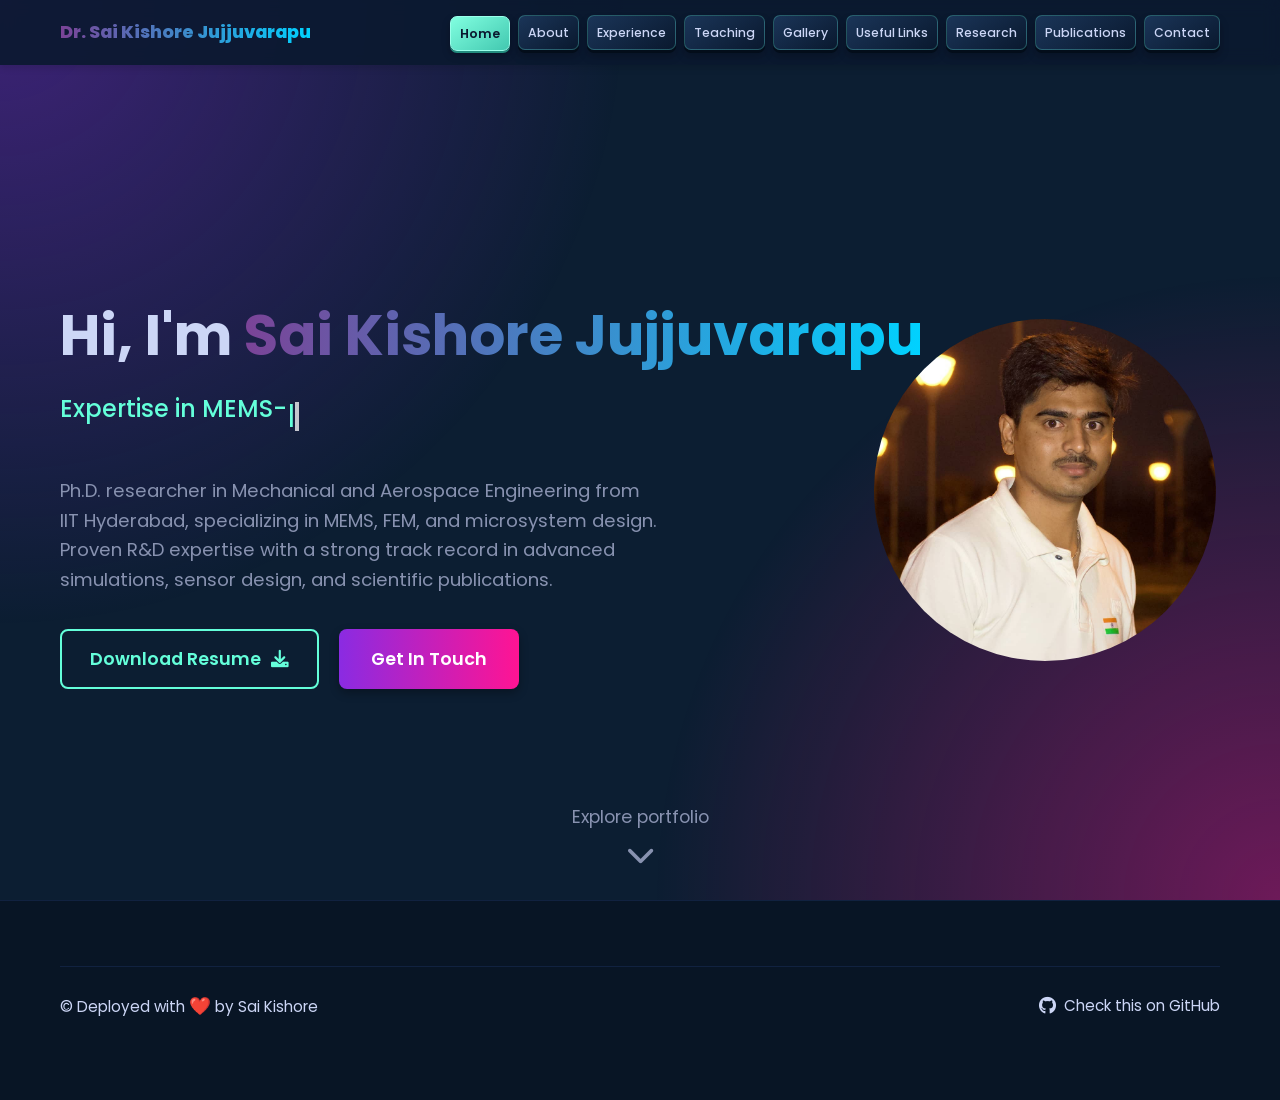
==== index.html @ e4fda915 "Add files via upload" ====
<!DOCTYPE html>
<html lang="en">
<head>
  <meta charset="UTF-8"><meta name="viewport" content="width=device-width, initial-scale=1.0">
  <title>Dr. Sai Kishore Jujjuvarapu | Portfolio</title>
  <link rel="stylesheet" href="style.css"><link rel="stylesheet" href="https://cdnjs.cloudflare.com/ajax/libs/font-awesome/6.0.0-beta3/css/all.min.css"><link href="https://fonts.googleapis.com/css2?family=Poppins:wght@400;500;600;700;800&display=swap" rel="stylesheet">
</head>
<body>
  <header class="header"><div class="container navbar-content"><h1 class="logo"><a href="index.html"><span class="gradient-text-logo">Dr. Sai Kishore Jujjuvarapu</span></a></h1><nav class="nav-menu"><ul class="nav-links"><li><a href="index.html" class="nav-link active">Home</a></li><li><a href="about.html" class="nav-link">About</a></li><li><a href="skills.html" class="nav-link">Skills</a></li><li><a href="experience.html" class="nav-link">Experience</a></li><li><a href="research.html" class="nav-link">Research</a></li><li><a href="publications.html" class="nav-link">Publications</a></li><li><a href="contact.html" class="nav-link">Contact</a></li></ul><div class="menu-toggle"><i class="fas fa-bars"></i></div></nav></div></header>
  <nav class="mobile-nav-menu"><div class="close-btn"><i class="fas fa-times"></i></div><ul class="mobile-nav-links"><li><a href="index.html" class="mobile-nav-link active">Home</a></li><li><a href="about.html" class="mobile-nav-link">About</a></li><li><a href="skills.html" class="mobile-nav-link">Skills</a></li><li><a href="experience.html" class="mobile-nav-link">Experience</a></li><li><a href="research.html" class="mobile-nav-link">Research</a></li><li><a href="publications.html" class="mobile-nav-link">Publications</a></li><li><a href="contact.html" class="mobile-nav-link">Contact</a></li></ul></nav>
  <main><section class="hero-section"><div class="container hero-content"><div class="hero-text"><h2>Hi, I'm <span class="gradient-text">Sai Kishore Jujjuvarapu</span></h2><div class="hero-roles"><span id="role-typing-text" class="typing-text"></span><span class="cursor">|</span></div><p class="hero-description">Ph.D. researcher in Mechanical and Aerospace Engineering from IIT Hyderabad, specializing in MEMS, FEM, and microsystem design. Proven R&amp;D expertise with a strong track record in advanced simulations, sensor design, and scientific publications.</p><div class="hero-buttons"><a href="Jujjuvarapu_Sai_Kishore_Resume.pdf" download class="btn btn-outline">Download Resume <i class="fas fa-download"></i></a><a href="contact.html" class="btn btn-primary">Get In Touch</a></div></div><div class="hero-image"><img src="sai.jpg" alt="Sai Kishore Profile" class="profile-pic"></div></div><a href="about.html" class="scroll-down-arrow">Explore portfolio <i class="fas fa-chevron-down"></i></a></section></main>
  <footer class="footer"><div class="container footer-content"><div class="footer-bottom-row"><p>© Deployed with <span class="heart-emoji">❤️</span> by Sai Kishore</p><a href="https://github.com/saikishorej18/saikishore-portfolio" target="_blank" rel="noopener noreferrer" class="github-link"><i class="fab fa-github"></i> Check this on GitHub</a></div></div></footer><script src="script.js"></script>
</body></html>
---- style.css ----
/* --- Variables --- */
:root {
    --page-bg: #0C1E32; /* Slightly lighter base background for the page */
    --dark-navy: #0A192F; /* This will now be the background for common content sections */
    --light-navy: #112240; /* Background for cards (e.g., skill cards, about me cards) */
    --light-slate: #CCD6F6; /* Brighter white/light gray text */
    --slate: #8892B0; /* Standard gray text */
    --green-accent: #64FFDA; /* Primary accent color (e.g., hover states) */
    --gradient-start: #8A2BE2; /* Start color for purple-pink gradients */
    --gradient-end: #FF1493;   /* End color for purple-pink gradients */
    --purple-text: #8A2BE2; /* Specific purple for "My Journey" title */
    --blue-text: #00BFFF; /* DeepSkyBlue for "Current Status" title */

    /* Skill Icon Background Colors (matched to new screenshot) */
    --skill-blue-bg: #2196F3; /* Programming Languages - Blue */
    --skill-green-bg: #4CAF50; /* Frameworks & Libraries - Green */
    --skill-orange-bg: #FF9800; /* AI & ML - Orange */
    --skill-red-pink-bg: #F44336; /* Soft Skills - Red/Pink */

    /* Darker color for footer background */
    --darker-footer-bg: #081525; /* A slightly darker navy/black for the footer */
}

/* --- Base Styles --- */
* {
    margin: 0;
    padding: 0;
    box-sizing: border-box;
}

html {
    scroll-behavior: smooth;
}

body {
    background-color: var(--page-bg); /* Use the new lighter base background*/
    /*background-image: linear-gradient(to right, #0A192F, #0A192F);*/
    color: var(--light-slate);
    font-family: 'Poppins', sans-serif;
    line-height: 1.6;
    overflow-x: hidden; /* Prevent horizontal scroll from radial gradients */
}

a {
    text-decoration: none;
    color: inherit;
}

.container {
    max-width: 1200px;
    margin: 0 auto;
    padding: 0 20px;
}

/* --- Radial Gradient Background Effect (fixed to body) --- */
body::before {
    content: '';
    position: fixed;
    top: 0;
    left: 0;
    width: 100%;
    height: 100%;
    /* Increased alpha values for more visible gradients */
    background: radial-gradient(circle at top left, rgba(138, 43, 226, 0.4) 0%, transparent 40%),
                radial-gradient(circle at bottom right, rgba(255, 20, 147, 0.4) 0%, transparent 40%);
    z-index: -1; /* Puts it behind content */
    pointer-events: none; /* Allows clicks to pass through */
}


/* --- Custom Scrollbar --- */
::-webkit-scrollbar {
    width: 10px;
}

::-webkit-scrollbar-track {
    background: var(--dark-navy);
}

::-webkit-scrollbar-thumb {
    background: var(--light-navy);
    border-radius: 5px;
}

::-webkit-scrollbar-thumb:hover {
    background: var(--slate);
}

/* --- Header / Navbar --- */
.header {
    width: 100%;
    position: fixed;
    top: 0;
    left: 0;
    background-color: rgba(10, 25, 47, 0.9); /* Dark navy with transparency */
    backdrop-filter: blur(8px); /* Frosted glass effect */
    z-index: 1000;
    box-shadow: 0 4px 6px rgba(0, 0, 0, 0.1);
}

.navbar-content {
    display: flex;
    justify-content: space-between;
    align-items: center;
    height: 65px; /* Final reduced header height */
}

/* Logo styling */
.logo {
    font-size: 1.1rem; /* Base font size for logo */
    font-weight: 800; /* Increased logo boldness as requested */
}
.logo a {
    color: inherit; /* Inherit color, then apply gradient to span */
}
.gradient-text-logo {
    /*background-image: linear-gradient(to right, #1e3c72, #2a5298); /* Gradient colors from screenshot */
    /*background-image: linear-gradient(to right, #3f51b5, #00bcd4); /* Gradient colors from screenshot */
    /*background-image: linear-gradient(to right, #134e5e, #71b280);*/
    background-image: linear-gradient(to right, #7b4397, #00d2ff);
    -webkit-background-clip: text;
    -webkit-text-fill-color: transparent;
    background-clip: text;
    color: transparent; /* Fallback */
    /*color: var(--light-slate);*/
    transition: all 0.3s ease; /* Smooth transition for hover */
}
.logo a:hover .gradient-text-logo {
    transform: translateY(-2px); /* Slight hover effect */
}


.nav-menu {
    display: flex;
    align-items: center;
}

.nav-links {
    list-style: none;
    display: flex;
    gap: 8px;
    align-items: center;
}

.nav-links li {
    margin-left: 0;
}

.nav-menu .nav-link {
    display: inline-block;
    padding: 7px 9px;
    border: 1px solid rgba(100, 255, 218, 0.25);
    border-radius: 7px;
    background: linear-gradient(145deg, rgba(28, 55, 91, 0.95), rgba(10, 25, 47, 0.95));
    box-shadow: 0 3px 0 rgba(4, 13, 26, 0.95), 0 6px 10px rgba(0, 0, 0, 0.22);
    transform: translateY(0);
    font-size: 0.77rem;
    font-weight: 500;
    color: var(--light-slate);
    transition: color 0.2s ease, background 0.2s ease, box-shadow 0.2s ease, transform 0.2s ease;
}

/* Active Nav Link Styling */
.nav-menu .nav-link.active {
    color: var(--dark-navy);
    font-weight: 600;
    background: linear-gradient(145deg, #81ffe0, #42c8b0);
    border-color: #9affea;
    box-shadow: 0 2px 0 #238c7e, 0 4px 8px rgba(0, 0, 0, 0.24);
    transform: translateY(1px);
}

.nav-menu .nav-link:hover {
    color: var(--green-accent);
    background: linear-gradient(145deg, rgba(49, 88, 133, 0.98), rgba(17, 34, 64, 0.98));
    box-shadow: 0 5px 0 rgba(4, 13, 26, 0.95), 0 10px 16px rgba(0, 0, 0, 0.28);
    transform: translateY(-3px) rotateX(4deg);
}

.nav-menu .nav-link.active:hover {
    color: var(--dark-navy);
    background: linear-gradient(145deg, #a0ffea, #4bd3ba);
    box-shadow: 0 3px 0 #238c7e, 0 7px 12px rgba(0, 0, 0, 0.28);
    transform: translateY(-1px) rotateX(4deg);
}

.menu-toggle {
    display: none; /* Hidden on desktop */
    font-size: 2rem;
    cursor: pointer;
    color: var(--light-slate);
}

/* Mobile Navigation Menu */
.mobile-nav-menu {
    position: fixed;
    top: 0;
    left: 0;
    width: 100%;
    height: 100%;
    background: linear-gradient(to bottom, var(--dark-navy), var(--light-navy));
    z-index: 1001;
    display: flex;
    flex-direction: column;
    justify-content: center;
    align-items: center;
    transform: translateX(100%); /* Start off-screen */
    transition: transform 0.3s ease-in-out;
}

.mobile-nav-menu.active {
    transform: translateX(0); /* Slide in */
}

.mobile-nav-menu .close-btn {
    position: absolute;
    top: 30px;
    right: 30px;
    font-size: 2.5rem;
    cursor: pointer;
    color: var(--light-slate);
}

.mobile-nav-links {
    list-style: none;
    text-align: center;
}

.mobile-nav-links li {
    margin-bottom: 25px;
}

.mobile-nav-link {
    display: inline-block;
    min-width: 245px;
    padding: 8px 20px;
    border: 1px solid rgba(100, 255, 218, 0.25);
    border-radius: 10px;
    background: linear-gradient(145deg, rgba(28, 55, 91, 0.95), rgba(10, 25, 47, 0.95));
    box-shadow: 0 4px 0 rgba(4, 13, 26, 0.95), 0 8px 14px rgba(0, 0, 0, 0.24);
    font-size: 2.5rem;
    font-weight: 600;
    color: var(--light-slate);
    transition: color 0.2s ease, background 0.2s ease, box-shadow 0.2s ease, transform 0.2s ease;
}

.mobile-nav-link:hover {
    color: var(--green-accent);
    transform: translateY(-3px);
}

.mobile-nav-link.active {
    color: var(--dark-navy);
    background: linear-gradient(145deg, #81ffe0, #42c8b0);
    box-shadow: 0 2px 0 #238c7e, 0 5px 10px rgba(0, 0, 0, 0.28);
    transform: translateY(2px);
}


/* --- Common Section Styles (Applied to About, Skills, Projects, Contact) --- */
.common-section {
    background-color: var(--dark-navy); /* Distinct darker background for sections */
    padding: 120px 0 80px; /* Increased padding for visual separation */
    min-height: 100vh;
    display: flex;
    flex-direction: column; /* Stack title and content vertically */
    align-items: center; /* Center content horizontally */
    justify-content: center;
}

.section-title {
    font-size: 2.5rem; /* Slightly reduced font size for section titles */
    font-weight: 700;
    color: var(--light-slate);
    margin-bottom: 60px; /* Increased margin below title for spacing */
    display: inline-block;
    padding-bottom: 15px; /* Space for the custom underline */
    border-bottom: none; /* Remove default border */
    position: relative; /* For the ::after pseudo-element */
    text-align: center; /* For small screens */
    width: 100%; /* For small screens */
}
/* Custom gradient underline for ALL section titles */
.section-title::after {
    content: '';
    position: absolute;
    left: 50%;
    bottom: 0;
    transform: translateX(-50%);
    width: 60px; /* Width of the underline */
    height: 4px; /* Thickness of the underline */
    background-image: linear-gradient(to right, #64FFDA, #8A2BE2, #FF1493); /* Gradient colors */
    border-radius: 2px;
}

.subsection-title {
    width: 100%;
    margin: 70px 0 18px;
    text-align: center;
    color: var(--light-slate);
    font-size: 2rem;
}


/* --- Hero Section --- */
.hero-section {
    background-color: transparent; /* Changed to transparent to reveal global background */
    height: 100vh;
    display: flex;
    justify-content: center;
    align-items: center;
    padding-top: 80px; /* Account for header */
    position: relative;
    text-align: left; /* Default text alignment */
}

.hero-content {
    display: flex;
    flex-direction: row; /* Text on left, image on right */
    align-items: center; /* Vertically align items in the middle */
    justify-content: space-between; /* Space out text and image */
    gap: 80px; /* Space between the text and image columns */
    max-width: 1200px; /* Constrain content width */
    width: 100%;
}

.hero-text {
    flex: 1; /* Allow text to grow */
    max-width: 650px; /* Limit width of text column */
}

/* Adjusted font-size for to fit on one line */
.hero-text h2 {
    font-size: 3.5rem; /* Slightly smaller to fit on one line */
    font-weight: 700;
    margin-bottom: 15px;
    white-space: nowrap; /* Keep it on one line if possible */
}

/* For the new list of roles - FONT SIZE REDUCED */
.hero-roles {
    font-size: 1.5rem; /* REDUCED FONT SIZE */
    font-weight: 500;
    color: var(--green-accent); /* Make these green */
    min-height: 3.5rem; /* Ensure consistent height for typing multiple lines */
    line-height: 1.2;
    margin-bottom: 25px;
}

.hero-description {
    font-size: 1.15rem;
    color: var(--slate);
    max-width: 600px;
    margin-bottom: 35px;
}

.gradient-text {
    /*background-image: linear-gradient(to right, var(--gradient-start), var(--gradient-end));*/
    /*background-image: linear-gradient(to right, #360033, #0b8793);*/
    background-image: linear-gradient(to right, #7b4397, #00d2ff);
    -webkit-background-clip: text;
    -webkit-text-fill-color: transparent;
    background-clip: text;
    color: transparent; /* Fallback */
}

/* Typing Effect for roles */
.typing-text {
    display: inline-block;
    overflow: hidden; /* Ensures the text is hidden until typed */
    white-space: nowrap;
}

.cursor {
    display: inline-block;
    animation: blink 0.75s step-end infinite;
    border-right: 4px solid rgba(255, 255, 255, 0.75); /* Blinking cursor */
}

@keyframes blink {
    from, to { border-right-color: transparent; }
    50% { border-right-color: rgba(255, 255, 255, 0.75); }
}

.hero-buttons {
    display: flex;
    flex-direction: row; /* Buttons side-by-side */
    gap: 20px;
    margin-bottom: 0; /* No margin below buttons for this layout */
}

.btn {
    padding: 14px 28px;
    border-radius: 8px;
    font-size: 1.1rem;
    font-weight: 600;
    cursor: pointer;
    transition: all 0.3s ease;
    display: flex;
    align-items: center;
    justify-content: center;
    min-width: 180px; /* Ensure buttons have consistent width */
}

.btn i {
    margin-left: 10px;
}

.btn-primary {
    background-image: linear-gradient(to right, var(--gradient-start), var(--gradient-end));
    color: white;
    border: none;
    box-shadow: 0 4px 10px rgba(0, 0, 0, 0.3);
}

.btn-primary:hover {
    transform: translateY(-3px);
    box-shadow: 0 6px 15px rgba(0, 0, 0, 0.4);
}

.btn-outline {
    background-color: transparent;
    color: var(--green-accent);
    border: 2px solid var(--green-accent);
}

.btn-outline:hover {
    background-color: var(--green-accent);
    color: var(--dark-navy);
    transform: translateY(-3px);
}

.hero-image {
    width: 350px; /* Larger image on right */
    height: 350px;
    position: relative;
    display: flex;
    justify-content: center;
    align-items: center;
    flex-shrink: 0; /* Prevent image from shrinking */
}

.profile-pic {
    width: 100%;
    height: 100%;
    object-fit: cover;
    border-radius: 50%;
    /* Custom border gradient effect */
    padding: 4px; /* Padding for the gradient border */
    background-image: linear-gradient(to right, #7b4397, #00d2ff);
                    /*linear-gradient(var(--dark-navy), var(--dark-navy));*/
                     /* linear-gradient(var(--dark-navy), var(--gradient-start));*/
                      
                      /*linear-gradient(to right, var(--gradient-start), var(--gradient-end));*/
    background-origin: border-box;
    background-clip: content-box, border-box;
    mask-composite: exclude;
    mask: linear-gradient(#fff 0 0) content-box, linear-gradient(#fff 0 0);
}

/* Scroll to explore arrow styling */
.scroll-down-arrow {
    position: absolute;
    bottom: 30px;
    left: 50%;
    transform: translateX(-50%);
    font-size: 1.1rem;
    color: var(--slate);
    animation: bounce 1s infinite alternate;
    display: flex;
    flex-direction: column;
    align-items: center;
    cursor: pointer;
    z-index: 900; /* Ensure it's above other content but below header */
}

.scroll-down-arrow i {
    font-size: 1.8rem;
    margin-top: 10px;
}

@keyframes bounce {
    0% { transform: translateY(0); }
    100% { transform: translateY(-10px); }
}


/* --- About Section --- */
.about-section .container {
    display: flex;
    flex-direction: column; /* Stack title and grid */
    align-items: center; /* Center title horizontally */
}

.about-content-grid {
    display: grid;
    grid-template-columns: 1.9fr 1.3fr; /* Adjusted right column width slightly */
    gap: 30px;
    margin-top: 30px;
    width: 100%;
    max-width: 1000px; /* Maintain overall max-width */
}

.about-card {
    background-color: var(--light-navy);
    padding: 25px; /* Reduced padding for overall smaller feel */
    border-radius: 5px;
    box-shadow: 0 4px 10px rgba(0, 0, 0, 0.2);
    text-align: left; /* Ensure left alignment inside cards */
}

.about-card .card-title {
    font-size: 1.6rem; /* Slightly reduced font size */
    font-weight: 600;
    margin-bottom: 10px; /* Reduced margin */
    color: var(--light-slate); /* Default to light slate */
}

/* Specific colors for card titles from screenshot */
.card-title.purple-text {
    color: var(--purple-text); /* My Journey title */
}
.card-title.blue-text {
    color: var(--blue-text); /* Current Status title */
}


.about-card.journey-card p {
    font-size: 1rem; /* Slightly reduced font size */
    color: var(--slate);
    margin-bottom: 10px; /* Reduced margin */
    line-height: 1.7;
}

.about-right-column {
    display: flex;
    flex-direction: column;
    gap: 20px; /* Reduced space between status and languages cards */
}

.status-item {
    display: flex;
    align-items: center;
    gap: 15px;
    font-size: 1.05rem; /* Slightly reduced font size */
    color: var(--light-slate);
}

/* Icon for Current Status with Gradient Background */
.status-icon {
    font-size: 1.6rem; /* Slightly reduced icon size */
    color: white; /* Icon color should be white on gradient background */
    background-image: linear-gradient(to right, var(--gradient-start), var(--gradient-end));
    padding: 10px; /* Reduced padding */
    border-radius: 8px; /* Slightly rounded corners for the icon container */
    display: flex; /* To center the icon inside its background */
    align-items: center;
    justify-content: center;
    flex-shrink: 0; /* Prevent it from shrinking */
}

/* Languages Card with Gradient Background */
.about-card.languages-card {
    background-image: linear-gradient(to right, var(--gradient-start), var(--gradient-end));
    padding: 25px; /* Keep padding consistent with other cards */
    color: var(--light-slate); /* Ensure text is readable on gradient background */
}

.languages-card .card-title {
    color: var(--light-slate); /* Title is white on gradient background */
    /* No special gradient text for title here as the background is already gradient */
}

.language-item {
    display: flex;
    justify-content: space-between;
    align-items: center;
    font-size: 1.05rem; /* Slightly reduced font size */
    color: var(--light-slate);
    margin-bottom: 10px; /* Reduced space between language entries */
}
.language-item:last-child {
    margin-bottom: 0;
}

.language-tag {
    background-color: rgba(10, 25, 47, 0.5); /* Darker, slightly transparent background for tags on gradient */
    color: var(--light-slate); /* Light text for tags */
    padding: 5px 12px; /* Reduced padding */
    border-radius: 18px; /* Adjusted border-radius */
    font-size: 0.8rem; /* Slightly reduced font size */
    font-weight: 500;
}


/* --- Skills Section --- */
.skills-section .container {
    display: flex;
    flex-direction: column;
    align-items: center;
    text-align: center; /* Center the title */
}

.skills-grid {
    display: grid;
    /* Two columns on larger screens, each taking available space */
    grid-template-columns: repeat(auto-fit, minmax(450px, 1fr)); /* Adjusted for 2 columns, wider cards */
    gap: 30px;
    max-width: 1000px; /* Max width for the 2-column grid */
    margin: 50px auto 0;
}

.skill-card {
    background-color: var(--light-navy);
    padding: 25px; /* Keep padding consistent */
    border-radius: 10px;
    box-shadow: 0 4px 10px rgba(0, 0, 0, 0.2);
    display: flex;
    flex-direction: column;
    align-items: flex-start; /* Align contents to the left within the card */
    text-align: left; /* Ensure text is left-aligned */
    transition: transform 0.3s ease, box-shadow 0.3s ease;
    height: 220px; /* Fixed height for rectangular shape as in screenshot */
    /*justify-content: space-between; /* Push tags to bottom */
}

.exp-card {
  background: linear-gradient(to bottom right, #1e3a8a, #0f172a); /* dark blue gradient */
  color: white;
  border-radius: 16px;
  box-shadow: 0 4px 12px rgba(0, 0, 0, 0.3);
  padding: 30px;
  margin:10px;
  width: 100%;
  max-width: 1000px;
  min-height: 150px;
  height: fit-content;
  display: flex;
  flex-direction: column;
  justify-content: flex-start;
  transition: transform 0.2s ease, box-shadow 0.2s ease;
}
.exp-card-header {
    display: flex;
    justify-content: space-between;
    align-items: center;
    margin-bottom: 10px;
}
.exp-card h3 {
    margin:0;
    font-size: 1.1rem;
}
.exp-card h4 {
    margin:0;
    font-size: 1.1rem;
}
.year {
    font-size: 0.9rem;
    /*background-image: linear-gradient(to right, #7b4397, #00d2ff);*/
    color: #7b4397
}

.exp-card:hover {
  transform: translateY(-5px);
  box-shadow: 0 6px 16px rgba(0, 0, 0, 0.4);
}
.research-card {
  background: linear-gradient(to bottom right, #1e3a8a, #0f172a); /* dark blue gradient */
  /*background: linear-gradient(to right, #7b4397, #00d2ff);*/
  color: white;
  border-radius: 16px;
  box-shadow: 0 4px 12px rgba(0, 0, 0, 0.3);
  padding: 30px;
  margin:10px;
  width: 100%;
  max-width: 1000px;
  min-height: 150px;
  height: fit-content;
  display: flex;
  flex-direction: column;
  justify-content: flex-start;
  transition: transform 0.2s ease, box-shadow 0.2s ease;
}
.research-card:hover {
  transform: translateY(-5px);
  box-shadow: 0 6px 16px rgba(0, 0, 0, 0.4);
}

.research-interests-grid {
    width: 100%;
    max-width: 1000px;
    display: grid;
    grid-template-columns: repeat(3, minmax(0, 1fr));
    gap: 22px;
}

.research-interest-card {
    min-height: 190px;
    padding: 26px;
    border-radius: 14px;
    text-align: center;
    display: flex;
    flex-direction: column;
    justify-content: center;
    align-items: center;
    background: linear-gradient(to bottom right, #1e3a8a, #0f172a);
    box-shadow: 0 4px 12px rgba(0, 0, 0, 0.3);
    transition: transform 0.2s ease, box-shadow 0.2s ease;
}

.research-interest-card:hover {
    transform: translateY(-5px);
    box-shadow: 0 6px 16px rgba(0, 0, 0, 0.4);
}

.research-interest-card i {
    margin-bottom: 18px;
    color: var(--green-accent);
    font-size: 2rem;
}

.research-interest-card h3 {
    color: var(--light-slate);
    font-size: 1.05rem;
    font-weight: 600;
}

.skill-card:hover {
    transform: translateY(-5px);
    box-shadow: 0 8px 20px rgba(0, 0, 0, 0.3);
}

.skill-header {
    display: flex; /* Makes icon and h3 inline */
    align-items: center; /* Vertically centers them */
    margin-bottom: 20px; /* Space below the header */
}

.skill-icon-wrapper {
    width: 50px; /* Size of the icon container */
    height: 50px;
    border-radius: 8px; /* Slightly reduced border-radius */
    display: flex;
    align-items: center;
    justify-content: center;
    margin-right: 15px; /* Space between icon and title */
    flex-shrink: 0; /* Prevent it from shrinking */
}
.h4-journals {
    color: linear-gradient(to right, #7b4397, #00d2ff);
    color: #7b4397;
    text-align: left;
}
.skill-icon {
    font-size: 2.2rem; /* Size of the Font Awesome icon inside */
    color: white; /* ICON COLOR IS WHITE */
}

/* Specific icon background colors (no gradients needed based on last screenshot) */
.skill-blue-gradient { background-color: var(--skill-blue-bg); }
.skill-green-solid { background-color: var(--skill-green-bg); }
.skill-orange-red-gradient { background-color: var(--skill-orange-bg); }
.skill-red-pink-gradient { background-color: var(--skill-red-pink-bg); }

.skill-card h3 {
    font-size: 1.25rem; /* Reduced font size to fit on one line with icon */
    font-weight: 600;
    color: var(--light-slate);
    margin-bottom: 0; /* No margin as it's part of flex container */
    white-space: nowrap; /* Keep on one line */
    overflow: hidden; /* Hide overflow if it still breaks */
    text-overflow: ellipsis; /* Add ellipsis if text is too long */
    flex-grow: 1; /* Allow title to take up remaining space */
}

.skill-tags {
    display: flex;
    flex-wrap: wrap;
    gap: 8px; /* Reduced gap between tags */
    justify-content: flex-start; /* Align tags to the left */
}

.skill-tags span {
    background-color: var(--dark-navy);
    color: var(--slate);
    padding: 6px 14px; /* Reduced padding */
    border-radius: 20px; /* Reduced border-radius */
    font-size: 0.85rem; /* Reduced font size */
    font-weight: 500;
}


/* --- Projects Section --- */
.projects-grid {
    display: grid;
    grid-template-columns: repeat(auto-fit, minmax(300px, 0.5fr));
    gap: 30px;
    max-width: 1000px;
    margin: 50px auto 0;
}

.project-card {
    background-color: var(--light-navy);
    padding: 30px;
    border-radius: 10px;
    box-shadow: 0 4px 10px rgba(0, 0, 0, 0.2);
    display: flex;
    flex-direction: column;
    transition: transform 0.3s ease, box-shadow 0.3s ease;
    justify-content: flex-start;
    height: 370px;
}

.project-card:hover {
    transform: translateY(-5px);
    box-shadow: 0 8px 20px rgba(0, 0, 0, 0.3);
}

/* UPDATED: Styles for the video container */
.project-video-wrapper {
    width: 100%;
    height: 200px;
    background-color: #334; /* Darker gray fallback */
    border-radius: 8px;
    margin-bottom: 20px;
    overflow: hidden; /* Ensures video corners are rounded */
}

.project-video-wrapper video {
    width: 100%;
    height: 100%;
    object-fit: cover; /* This makes the video fill the frame without stretching */
}

.project-card h3 {
    font-size: 1.8rem;
    font-weight: 600;
    color: var(--light-slate);
    margin-bottom: 15px;
}

.project-card p {
    font-size: 1rem;
    color: var(--slate);
    line-height: 1.7;
    flex-grow: 1; /* This makes the description take available space and pushes links to the bottom */
}

/* NEW: Styles for project links */
.project-links {
    margin-top: 20px;
    display: flex;
    justify-content: flex-end; /* Aligns the icon to the right */
}

.project-link-icon {
    display: flex;
    align-items: center;
    justify-content: center;
    width: 45px;
    height: 45px;
    background-color: var(--dark-navy);
    color: var(--slate);
    border-radius: 8px;
    font-size: 1.6rem;
    transition: all 0.3s ease;
    box-shadow: 0 2px 5px rgba(0,0,0,0.2);
}

.project-link-icon:hover {
    transform: translateY(-3px);
    color: var(--dark-navy);
    background-color: var(--green-accent);
}

/* --- Contact Section --- */
.contact-intro {
    font-size: 1.15rem;
    color: var(--slate);
    margin-bottom: 50px;
    text-align: center;
    max-width: 600px;
    margin: 0 auto 50px auto;
}

.contact-links {
    display: flex;
    flex-wrap: wrap;
    justify-content: center;
    gap: 25px;
    margin-top: 50px;
}

.contact-link-card {
    background-color: var(--light-navy);
    padding: 30px 40px;
    border-radius: 10px;
    box-shadow: 0 4px 10px rgba(0, 0, 0, 0.2);
    display: flex;
    flex-direction: column;
    align-items: center;
    justify-content: center;
    text-align: center;
    color: var(--green-accent);
    font-size: 1.1rem;
    font-weight: 500;
    transition: transform 0.3s ease, background-color 0.3s ease, color 0.3s ease;
    width: 180px; /* Fixed width for consistency */
}

.contact-link-card i {
    font-size: 3.5rem;
    margin-bottom: 15px;
}

.contact-link-card span {
    color: var(--light-slate);
}

.contact-link-card:hover {
    transform: translateY(-5px);
    background-color: var(--dark-navy);
    color: var(--green-accent);
}
.contact-link-card:hover span {
    color: var(--green-accent);
}

/* --- Footer --- */
.footer {
    background-color: var(--darker-footer-bg); /* Use the darker variable */
    backdrop-filter: blur(8px); /* Keep backdrop filter for consistency */
    border-top: 1px solid var(--light-navy); /* Main border for top section */
    padding: 40px 20px;
    font-size: 0.95rem;
    color: var(--slate);
    text-align: center;
    padding-bottom: 80px; /* Add extra padding to clear the fixed bottom bar */
}

.footer-content {
    display: flex;
    flex-direction: column;
    align-items: center;
    gap: 25px;
}

.footer-top-text {
    max-width: 800px;
    margin-bottom: 20px; /* Space between top text and the separating line */
}

.footer-top-text p {
    margin-bottom: 10px;
    color: var(--light-slate);
    font-size: 1.05rem;
}

.heart-emoji, .robot-emoji, .coffee-emoji {
    font-size: 1.1rem;
}

.footer-bottom-row {
    display: flex;
    justify-content: space-between; /* Pushes items to ends */
    align-items: center; /* Vertically centers them within the row */
    width: 100%;
    padding-top: 25px; /* Space from the separating line */
    border-top: 1px solid var(--light-navy); /* The separating line for footer bottom */
    margin-top: 25px; /* Space between middle text and the line */
}

.footer-bottom-row p {
    color: var(--light-slate);
    margin-bottom: 0; /* Remove default paragraph margin */
}

.github-link {
    display: flex;
    align-items: center;
    color: var(--light-slate);
    transition: color 0.3s ease;
}

.github-link i {
    margin-right: 8px;
    font-size: 1.1rem;
}

.github-link:hover {
    color: var(--green-accent);
}


/* --- Fixed Bottom Social Links (globally visible) --- */
.fixed-bottom-social-links {
    position: fixed; /* Changed to fixed */
    bottom: 30px; /* Position at the bottom of the viewport */
    left: 50%;
    transform: translateX(-50%);
    display: flex;
    flex-direction: row;
    gap: 25px; /* Space between icons */
    background-color: var(--light-navy); /* Dark background for the bar */
    border-radius: 999px; /* Pill shape */
    padding: 15px 35px; /* Adjust padding for pill shape */
    box-shadow: 0 4px 10px rgba(0, 0, 0, 0.3);
    z-index: 900; /* Ensure it's above other content but below header */
}

.fixed-bottom-social-links a {
    font-size: 1.8rem; /* Slightly larger icons as in screenshot */
    color: var(--light-slate); /* White/light gray icons */
    transition: color 0.3s ease, transform 0.3s ease;
}

.fixed-bottom-social-links a:hover {
    color: var(--green-accent); /* Hover effect */
    transform: translateY(-3px);
}


/* --- Responsive Design --- */
@media (max-width: 1200px) {
    .skills-grid {
        max-width: 100%; /* Allow grid to take full container width */
    }
}

@media (max-width: 992px) {
    .nav-links {
        display: none; /* Hide desktop nav */
    }
    .menu-toggle {
        display: block; /* Show mobile toggle */
    }
    /* A compact fallback for the content pages that do not use the slide-out menu. */
    .nav-menu:not(:has(.menu-toggle)) .nav-links {
        display: flex;
        gap: 12px;
        overflow-x: auto;
        white-space: nowrap;
    }
    .nav-menu:not(:has(.menu-toggle)) .nav-links li {
        margin-left: 0;
    }
    .nav-menu:not(:has(.menu-toggle)) .nav-link {
        font-size: 0.78rem;
    }
    /* Hero section adjustments for tablets */
    .hero-text h2 {
        font-size: 3rem; /* Further reduce for tablets */
    }
    .hero-roles {
        font-size: 1.6rem;
    }
    .hero-buttons {
        flex-direction: column; /* Stack buttons on smaller screens */
        align-items: center;
    }
    .hero-image {
        width: 280px;
        height: 280px;
    }
    .scroll-down-arrow {
        bottom: 15px; /* Adjust position */
    }

    .common-section {
        padding: 90px 0 50px;
    }
    .section-title {
        font-size: 2.2rem;
        margin-bottom: 40px;
    }
    /* About section for tablets */
    .about-content-grid {
        grid-template-columns: 1fr; /* Stack columns on tablets */
    }
    .about-right-column {
        flex-direction: row; /* Make status and languages side-by-side */
        flex-wrap: wrap; /* Allow wrapping if content is too wide */
        justify-content: center;
        gap: 20px; /* Adjust gap when side-by-side */
    }
    .status-card, .languages-card {
        flex: 1 1 45%; /* Allow cards to grow but roughly 2 per row */
        max-width: 380px; /* Constrain max width for better appearance */
        /*padding: 20px; /* Adjusted padding for tablet */
    }

    /* Skills section for tablets - switch to 2 columns */
    .skills-grid {
        grid-template-columns: repeat(auto-fit, minmax(300px, 1fr)); /* 2 columns on tablets */
        max-width: 700px; /* Adjust max width for 2-column layout */
    }
    .skill-card {
        height: 200px; /* Slightly reduced height on tablets */
        padding: 20px; /* Reduced padding */
    }
    .exp-card {
        height: auto;
        padding: 20px; /* Reduced padding */
    }
    .skill-icon-wrapper {
        width: 45px;
        height: 45px;
    }
    .skill-icon {
        font-size: 2rem;
    }
    .skill-card h3 {
        font-size: 1.2rem;
    }
}

.page-section {
    min-height: calc(100vh - 110px);
}

.publication-list li {
    margin: 20px 0;
}

.publication-list a {
    color: var(--green-accent);
    text-decoration: underline;
}

.publication-sections {
    width: 100%;
    max-width: 1000px;
    display: grid;
    gap: 24px;
}

.publication-category {
    width: 100%;
    background: linear-gradient(to bottom right, #1e3a8a, #0f172a);
    border-radius: 16px;
    padding: 30px;
    box-shadow: 0 4px 12px rgba(0, 0, 0, 0.3);
}

.publication-category .card-title {
    margin-bottom: 8px;
}

.publication-item {
    padding: 20px 0;
    border-bottom: 1px solid rgba(204, 214, 246, 0.18);
}

.publication-item:last-child {
    border-bottom: 0;
    padding-bottom: 0;
}

.publication-actions {
    display: flex;
    flex-wrap: wrap;
    gap: 12px;
    align-items: center;
    margin-top: 12px;
}

.publication-actions a,
.pdf-pending {
    padding: 7px 12px;
    border-radius: 6px;
    font-size: 0.85rem;
}

.publication-actions a {
    color: var(--green-accent);
    border: 1px solid var(--green-accent);
}

.pdf-pending {
    color: var(--slate);
    background: rgba(10, 25, 47, 0.65);
}

.abstract-pending {
    padding: 7px 12px;
    border-radius: 6px;
    font-size: 0.85rem;
    color: var(--light-slate);
    background: rgba(138, 43, 226, 0.24);
    border: 1px solid rgba(138, 43, 226, 0.7);
}

.publication-empty,
.publication-note {
    color: var(--slate);
}

.publication-note {
    max-width: 1000px;
    margin-top: 20px;
}

.profile-links-section {
    width: 100%;
    max-width: 1000px;
    margin-top: 38px;
    padding: 28px;
    border-radius: 16px;
    text-align: center;
    background: var(--light-navy);
}

.profile-links-section h3 {
    color: var(--light-slate);
}

.profile-links-section p {
    margin: 8px 0 20px;
    color: var(--slate);
}

.profile-links {
    display: flex;
    flex-wrap: wrap;
    justify-content: center;
    gap: 12px;
}

.profile-link-button {
    display: inline-flex;
    align-items: center;
    gap: 8px;
    padding: 10px 16px;
    border: 1px solid var(--green-accent);
    border-radius: 6px;
    background: transparent;
    color: var(--green-accent);
    font: inherit;
    transition: transform 0.2s ease, background-color 0.2s ease;
}

.profile-link-button:hover {
    transform: translateY(-2px);
    background: rgba(100, 255, 218, 0.12);
}

.profile-link-button:disabled {
    cursor: not-allowed;
    opacity: 0.6;
}

.teaching-intro {
    max-width: 720px;
    margin: -25px auto 40px;
    text-align: center;
    color: var(--slate);
}

.teaching-grid {
    width: 100%;
    max-width: 900px;
    display: grid;
    grid-template-columns: repeat(2, minmax(0, 1fr));
    gap: 28px;
}

.teaching-card {
    min-height: 270px;
    padding: 32px;
    border-radius: 16px;
    background: linear-gradient(to bottom right, #1e3a8a, #0f172a);
    box-shadow: 0 4px 12px rgba(0, 0, 0, 0.3);
}

.teaching-card-icon {
    color: var(--green-accent);
    font-size: 2rem;
    margin-bottom: 18px;
}

.teaching-card p {
    color: var(--slate);
    margin: 10px 0 24px;
}

.resource-pending {
    display: inline-block;
    padding: 7px 12px;
    border-radius: 6px;
    color: var(--light-slate);
    background: rgba(138, 43, 226, 0.24);
    border: 1px solid rgba(138, 43, 226, 0.7);
    font-size: 0.85rem;
}

.gallery-intro {
    max-width: 720px;
    margin: -25px auto 40px;
    text-align: center;
    color: var(--slate);
}

.gallery-category-grid {
    width: 100%;
    max-width: 1050px;
    display: grid;
    grid-template-columns: repeat(3, minmax(0, 1fr));
    gap: 24px;
}

.gallery-category {
    min-height: 265px;
    padding: 30px;
    border-radius: 16px;
    background: linear-gradient(to bottom right, #1e3a8a, #0f172a);
    box-shadow: 0 4px 12px rgba(0, 0, 0, 0.3);
}

.gallery-icon {
    display: block;
    color: var(--green-accent);
    font-size: 2rem;
    margin-bottom: 18px;
}

.gallery-category p {
    color: var(--slate);
    margin: 10px 0 24px;
}

.useful-links-intro {
    max-width: 720px;
    margin: -25px auto 40px;
    text-align: center;
    color: var(--slate);
}

.useful-links-grid {
    width: 100%;
    max-width: 1050px;
    display: grid;
    grid-template-columns: repeat(3, minmax(0, 1fr));
    gap: 24px;
}

.useful-links-card {
    min-height: 265px;
    padding: 30px;
    border-radius: 16px;
    background: linear-gradient(to bottom right, #1e3a8a, #0f172a);
    box-shadow: 0 4px 12px rgba(0, 0, 0, 0.3);
}

.useful-links-card > i {
    display: block;
    color: var(--green-accent);
    font-size: 2rem;
    margin-bottom: 18px;
}

.useful-links-card p {
    color: var(--slate);
    margin: 10px 0 24px;
}

.email-contact {
    font-family: inherit;
    border: 0;
    cursor: pointer;
}

.email-modal {
    position: fixed;
    inset: 0;
    z-index: 2000;
    display: none;
    align-items: center;
    justify-content: center;
    padding: 20px;
    background: rgba(8, 21, 37, 0.8);
}

.email-modal.active {
    display: flex;
}

.email-modal-content {
    position: relative;
    width: min(420px, 100%);
    padding: 38px 30px 30px;
    border-radius: 14px;
    text-align: center;
    background: var(--light-navy);
    box-shadow: 0 12px 40px rgba(0, 0, 0, 0.45);
}

.email-modal-content > i {
    color: var(--green-accent);
    font-size: 2.3rem;
}

.email-modal-content h3 {
    margin: 12px 0 6px;
}

#email-address {
    overflow-wrap: anywhere;
    color: var(--light-slate);
}

.email-modal-close {
    position: absolute;
    top: 8px;
    right: 14px;
    border: 0;
    background: transparent;
    color: var(--light-slate);
    font-size: 2rem;
    cursor: pointer;
}

.copy-email-button {
    margin-top: 20px;
    padding: 10px 16px;
    border: 1px solid var(--green-accent);
    border-radius: 6px;
    background: transparent;
    color: var(--green-accent);
    font: inherit;
    cursor: pointer;
}

@media (max-width: 768px) {
    .research-interests-grid {
        grid-template-columns: 1fr;
        max-width: 480px;
    }

    .useful-links-grid {
        grid-template-columns: 1fr;
        max-width: 480px;
    }
}

@media (max-width: 768px) {
    .exp-card-header {
        align-items: flex-start;
        flex-direction: column;
        gap: 6px;
    }

    .teaching-grid {
        grid-template-columns: 1fr;
    }

    .gallery-category-grid {
        grid-template-columns: 1fr;
        max-width: 480px;
    }
}

@media (max-width: 768px) {
    .navbar-content {
        height: 65px; /* Keep header height consistent on mobile */
    }
    /* Logo remains small on mobile as per requirement */
    .hero-text h2 {
        font-size: 2.5rem; /* Further reduce for mobile */
        white-space: normal; /* Allow to wrap on very small screens */
    }
    .hero-roles {
        font-size: 1.4rem;
        min-height: 3rem; /* Adjusted for smaller font */
    }
    .hero-description {
        font-size: 1rem;
    }
    .btn {
        padding: 12px 24px;
        font-size: 1rem;
    }
    .hero-image {
        width: 200px;
        height: 200px;
    }
    .section-title {
        font-size: 2rem;
        margin-bottom: 30px;
    }
    /* About section for mobile */
    .about-right-column {
        flex-direction: column; /* Stack status and languages again on smaller mobiles */
    }
    .status-card, .languages-card {
        width: 100%; /* Take full width when stacked */
        margin: 0; /* Remove side margin */
    }
    /* Skills section for mobile - single column */
    .skills-grid {
        grid-template-columns: 1fr; /* Single column layout on mobiles */
        max-width: 380px; /* Constrain width */
    }
    .skill-card {
        height: auto; /* Allow height to auto-adjust for content */
        min-height: 180px; /* Keep a minimum height */
    }
    .skill-card h3 {
        font-size: 1.3rem; /* Slightly larger on mobile single column */
        white-space: normal; /* Allow skill titles to wrap on small mobile */
    }
    .project-card h3 {
        font-size: 1.6rem;
    }
    .project-card p {
        font-size: 0.9rem;
    }
    .footer-bottom-row {
        flex-direction: column; /* Stack items vertically */
        align-items: center; /* Center items when stacked */
        gap: 10px; /* Space between stacked items */
        padding-top: 20px;
        margin-top: 20px;
    }
    .fixed-bottom-social-links {
        padding: 10px 15px; /* Even smaller padding on small mobile */
        gap: 10px; /* Smaller gap */
        font-size: 1.4rem; /* Smaller icons */
    }
    /* Re-enable scroll arrow for smaller mobile as bottom bar might get too small */
    .scroll-down-arrow {
        display: flex; /* Show scroll arrow on small screens */
    }
}

@media (max-width: 480px) {
    .container {
        padding: 0 15px;
    }
    .logo {
        font-size: 1.0rem;
    }
    .mobile-nav-link {
        font-size: 2rem;
    }
    .close-btn {
        font-size: 2rem;
    }
    .hero-text h2 {
        font-size: 2.2rem;
    }
    .hero-roles {
        font-size: 1.1rem;
        min-height: 2.2rem;
    }
    .hero-buttons {
        width: 100%;
    }
    .btn {
        width: 90%;
    }
    .hero-image {
        width: 180px;
        height: 180px;
    }
    .section-title {
        font-size: 1.8rem;
    }
    .skills-grid, .projects-grid, .contact-links {
        grid-template-columns: 1fr;
    }
    .skill-card, .project-card, .contact-link-card, .about-card {
        max-width: 320px;
        margin: 0 auto;
        width: 100%;
    }
    .contact-link-card {
        padding: 20px;
    }
    .footer-content {
        gap: 15px;
    }
}
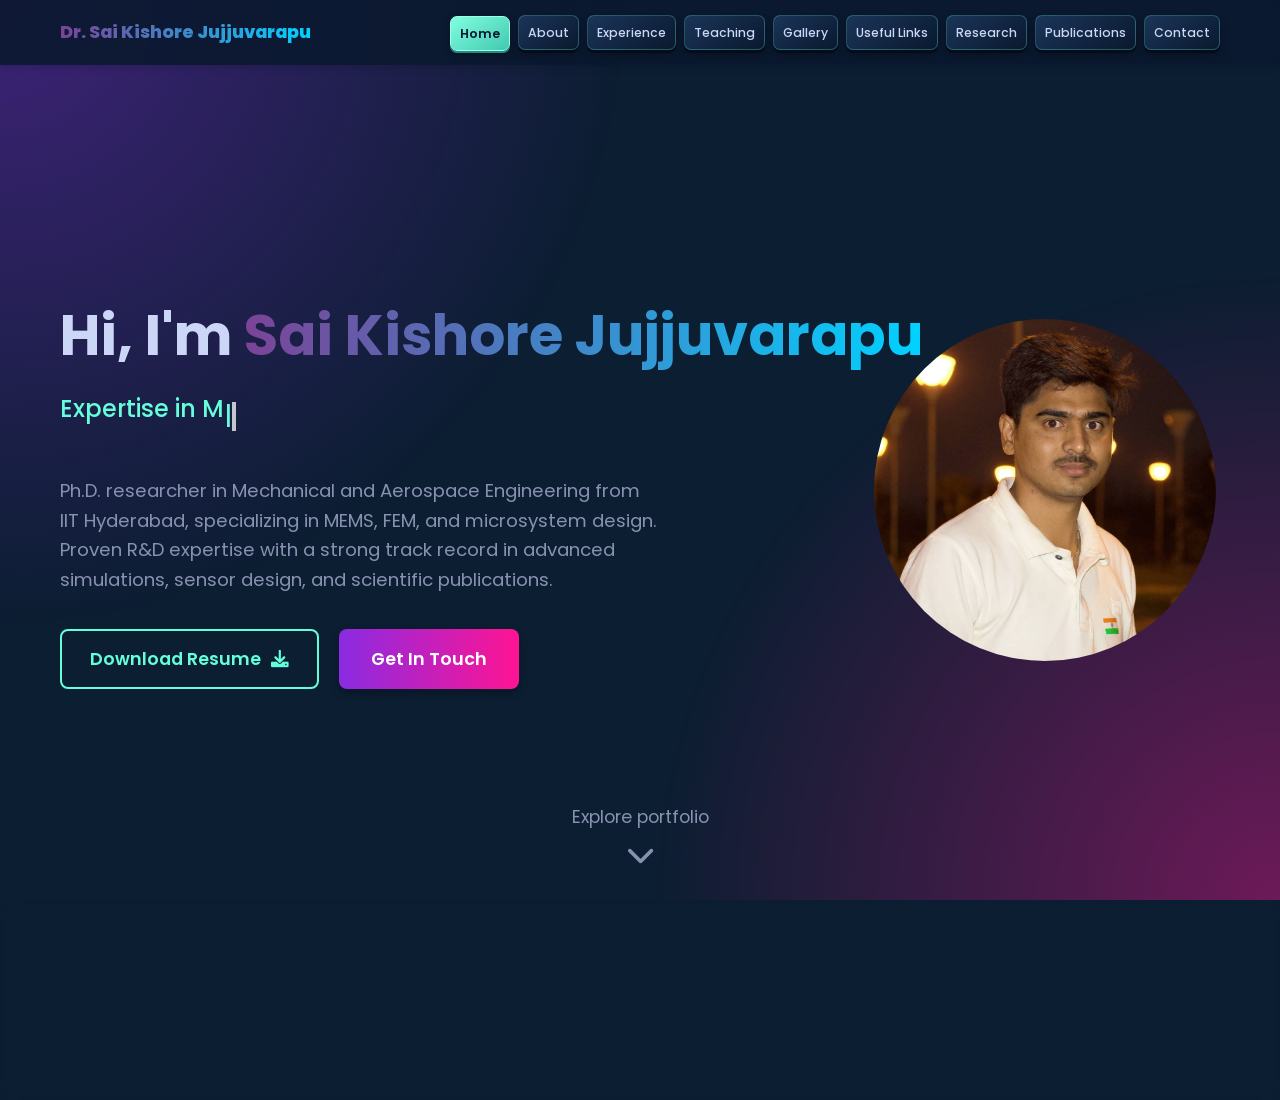
==== commit 2bdd5c0a: "Update index.html" ====
--- a/index.html
+++ b/index.html
@@ -9,5 +9,5 @@
   <header class="header"><div class="container navbar-content"><h1 class="logo"><a href="index.html"><span class="gradient-text-logo">Dr. Sai Kishore Jujjuvarapu</span></a></h1><nav class="nav-menu"><ul class="nav-links"><li><a href="index.html" class="nav-link active">Home</a></li><li><a href="about.html" class="nav-link">About</a></li><li><a href="skills.html" class="nav-link">Skills</a></li><li><a href="experience.html" class="nav-link">Experience</a></li><li><a href="research.html" class="nav-link">Research</a></li><li><a href="publications.html" class="nav-link">Publications</a></li><li><a href="contact.html" class="nav-link">Contact</a></li></ul><div class="menu-toggle"><i class="fas fa-bars"></i></div></nav></div></header>
   <nav class="mobile-nav-menu"><div class="close-btn"><i class="fas fa-times"></i></div><ul class="mobile-nav-links"><li><a href="index.html" class="mobile-nav-link active">Home</a></li><li><a href="about.html" class="mobile-nav-link">About</a></li><li><a href="skills.html" class="mobile-nav-link">Skills</a></li><li><a href="experience.html" class="mobile-nav-link">Experience</a></li><li><a href="research.html" class="mobile-nav-link">Research</a></li><li><a href="publications.html" class="mobile-nav-link">Publications</a></li><li><a href="contact.html" class="mobile-nav-link">Contact</a></li></ul></nav>
   <main><section class="hero-section"><div class="container hero-content"><div class="hero-text"><h2>Hi, I'm <span class="gradient-text">Sai Kishore Jujjuvarapu</span></h2><div class="hero-roles"><span id="role-typing-text" class="typing-text"></span><span class="cursor">|</span></div><p class="hero-description">Ph.D. researcher in Mechanical and Aerospace Engineering from IIT Hyderabad, specializing in MEMS, FEM, and microsystem design. Proven R&amp;D expertise with a strong track record in advanced simulations, sensor design, and scientific publications.</p><div class="hero-buttons"><a href="Jujjuvarapu_Sai_Kishore_Resume.pdf" download class="btn btn-outline">Download Resume <i class="fas fa-download"></i></a><a href="contact.html" class="btn btn-primary">Get In Touch</a></div></div><div class="hero-image"><img src="sai.jpg" alt="Sai Kishore Profile" class="profile-pic"></div></div><a href="about.html" class="scroll-down-arrow">Explore portfolio <i class="fas fa-chevron-down"></i></a></section></main>
-  <footer class="footer"><div class="container footer-content"><div class="footer-bottom-row"><p>© Deployed with <span class="heart-emoji">❤️</span> by Sai Kishore</p><a href="https://github.com/saikishorej18/saikishore-portfolio" target="_blank" rel="noopener noreferrer" class="github-link"><i class="fab fa-github"></i> Check this on GitHub</a></div></div></footer><script src="script.js"></script>
+  <footer class="footer"><div class="container footer-content"><div class="footer-bottom-row"><p>© Deployed with <span class="heart-emoji">curiosity</span> by Sai Kishore</p><a href="https://github.com/saikishorej18/drsaikishorejujjuvarapu" target="_blank" rel="noopener noreferrer" class="github-link"><i class="fab fa-github"></i> Check this on GitHub</a></div></div></footer><script src="script.js"></script>
 </body></html>
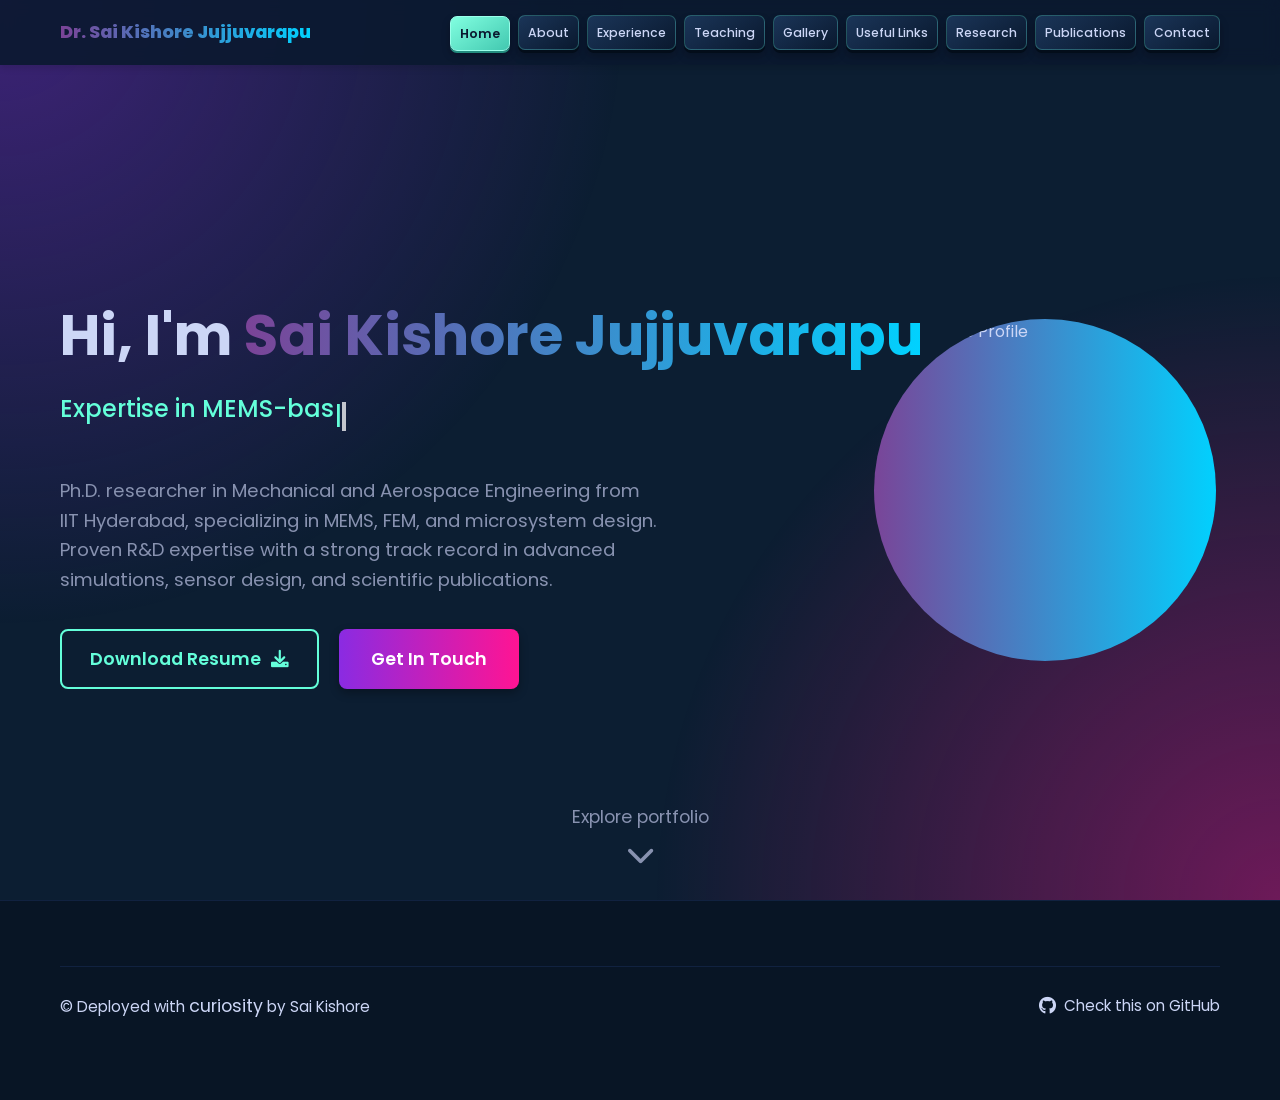
==== commit 7b9cd151: "Change profile image and update resume link Updated profile image and resume link in the hero sectio" ====
--- a/index.html
+++ b/index.html
@@ -8,6 +8,6 @@
 <body>
   <header class="header"><div class="container navbar-content"><h1 class="logo"><a href="index.html"><span class="gradient-text-logo">Dr. Sai Kishore Jujjuvarapu</span></a></h1><nav class="nav-menu"><ul class="nav-links"><li><a href="index.html" class="nav-link active">Home</a></li><li><a href="about.html" class="nav-link">About</a></li><li><a href="skills.html" class="nav-link">Skills</a></li><li><a href="experience.html" class="nav-link">Experience</a></li><li><a href="research.html" class="nav-link">Research</a></li><li><a href="publications.html" class="nav-link">Publications</a></li><li><a href="contact.html" class="nav-link">Contact</a></li></ul><div class="menu-toggle"><i class="fas fa-bars"></i></div></nav></div></header>
   <nav class="mobile-nav-menu"><div class="close-btn"><i class="fas fa-times"></i></div><ul class="mobile-nav-links"><li><a href="index.html" class="mobile-nav-link active">Home</a></li><li><a href="about.html" class="mobile-nav-link">About</a></li><li><a href="skills.html" class="mobile-nav-link">Skills</a></li><li><a href="experience.html" class="mobile-nav-link">Experience</a></li><li><a href="research.html" class="mobile-nav-link">Research</a></li><li><a href="publications.html" class="mobile-nav-link">Publications</a></li><li><a href="contact.html" class="mobile-nav-link">Contact</a></li></ul></nav>
-  <main><section class="hero-section"><div class="container hero-content"><div class="hero-text"><h2>Hi, I'm <span class="gradient-text">Sai Kishore Jujjuvarapu</span></h2><div class="hero-roles"><span id="role-typing-text" class="typing-text"></span><span class="cursor">|</span></div><p class="hero-description">Ph.D. researcher in Mechanical and Aerospace Engineering from IIT Hyderabad, specializing in MEMS, FEM, and microsystem design. Proven R&amp;D expertise with a strong track record in advanced simulations, sensor design, and scientific publications.</p><div class="hero-buttons"><a href="Jujjuvarapu_Sai_Kishore_Resume.pdf" download class="btn btn-outline">Download Resume <i class="fas fa-download"></i></a><a href="contact.html" class="btn btn-primary">Get In Touch</a></div></div><div class="hero-image"><img src="sai.jpg" alt="Sai Kishore Profile" class="profile-pic"></div></div><a href="about.html" class="scroll-down-arrow">Explore portfolio <i class="fas fa-chevron-down"></i></a></section></main>
+  <main><section class="hero-section"><div class="container hero-content"><div class="hero-text"><h2>Hi, I'm <span class="gradient-text">Sai Kishore Jujjuvarapu</span></h2><div class="hero-roles"><span id="role-typing-text" class="typing-text"></span><span class="cursor">|</span></div><p class="hero-description">Ph.D. researcher in Mechanical and Aerospace Engineering from IIT Hyderabad, specializing in MEMS, FEM, and microsystem design. Proven R&amp;D expertise with a strong track record in advanced simulations, sensor design, and scientific publications.</p><div class="hero-buttons"><a href="Jujjuvarapu_Sai_Kishore_Resume.pdf" download class="btn btn-outline">Download Resume <i class="fas fa-download"></i></a><a href="contact.html" class="btn btn-primary">Get In Touch</a></div></div><div class="hero-image"><img src="Sai_DP.jpg" alt="Sai Kishore Profile" class="profile-pic"></div></div><a href="about.html" class="scroll-down-arrow">Explore portfolio <i class="fas fa-chevron-down"></i></a></section></main>
   <footer class="footer"><div class="container footer-content"><div class="footer-bottom-row"><p>© Deployed with <span class="heart-emoji">curiosity</span> by Sai Kishore</p><a href="https://github.com/saikishorej18/drsaikishorejujjuvarapu" target="_blank" rel="noopener noreferrer" class="github-link"><i class="fab fa-github"></i> Check this on GitHub</a></div></div></footer><script src="script.js"></script>
 </body></html>
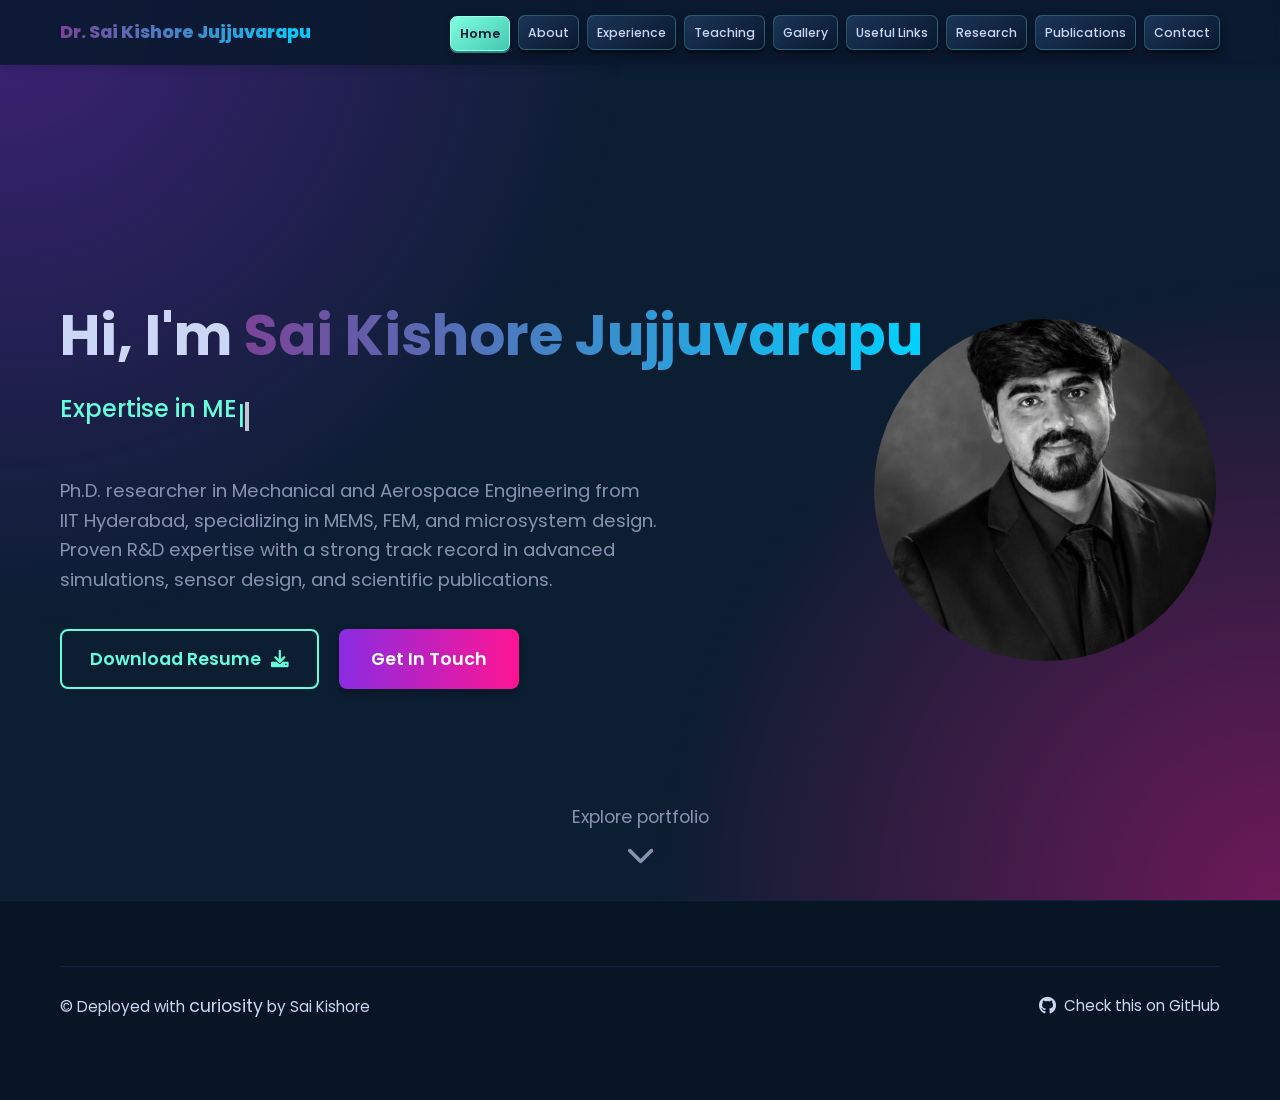
==== commit c02f72b4: "Change profile image file extension to .jpeg Updated profile image file extension from .jpg to .jpeg" ====
--- a/index.html
+++ b/index.html
@@ -8,6 +8,6 @@
 <body>
   <header class="header"><div class="container navbar-content"><h1 class="logo"><a href="index.html"><span class="gradient-text-logo">Dr. Sai Kishore Jujjuvarapu</span></a></h1><nav class="nav-menu"><ul class="nav-links"><li><a href="index.html" class="nav-link active">Home</a></li><li><a href="about.html" class="nav-link">About</a></li><li><a href="skills.html" class="nav-link">Skills</a></li><li><a href="experience.html" class="nav-link">Experience</a></li><li><a href="research.html" class="nav-link">Research</a></li><li><a href="publications.html" class="nav-link">Publications</a></li><li><a href="contact.html" class="nav-link">Contact</a></li></ul><div class="menu-toggle"><i class="fas fa-bars"></i></div></nav></div></header>
   <nav class="mobile-nav-menu"><div class="close-btn"><i class="fas fa-times"></i></div><ul class="mobile-nav-links"><li><a href="index.html" class="mobile-nav-link active">Home</a></li><li><a href="about.html" class="mobile-nav-link">About</a></li><li><a href="skills.html" class="mobile-nav-link">Skills</a></li><li><a href="experience.html" class="mobile-nav-link">Experience</a></li><li><a href="research.html" class="mobile-nav-link">Research</a></li><li><a href="publications.html" class="mobile-nav-link">Publications</a></li><li><a href="contact.html" class="mobile-nav-link">Contact</a></li></ul></nav>
-  <main><section class="hero-section"><div class="container hero-content"><div class="hero-text"><h2>Hi, I'm <span class="gradient-text">Sai Kishore Jujjuvarapu</span></h2><div class="hero-roles"><span id="role-typing-text" class="typing-text"></span><span class="cursor">|</span></div><p class="hero-description">Ph.D. researcher in Mechanical and Aerospace Engineering from IIT Hyderabad, specializing in MEMS, FEM, and microsystem design. Proven R&amp;D expertise with a strong track record in advanced simulations, sensor design, and scientific publications.</p><div class="hero-buttons"><a href="Jujjuvarapu_Sai_Kishore_Resume.pdf" download class="btn btn-outline">Download Resume <i class="fas fa-download"></i></a><a href="contact.html" class="btn btn-primary">Get In Touch</a></div></div><div class="hero-image"><img src="Sai_DP.jpg" alt="Sai Kishore Profile" class="profile-pic"></div></div><a href="about.html" class="scroll-down-arrow">Explore portfolio <i class="fas fa-chevron-down"></i></a></section></main>
+  <main><section class="hero-section"><div class="container hero-content"><div class="hero-text"><h2>Hi, I'm <span class="gradient-text">Sai Kishore Jujjuvarapu</span></h2><div class="hero-roles"><span id="role-typing-text" class="typing-text"></span><span class="cursor">|</span></div><p class="hero-description">Ph.D. researcher in Mechanical and Aerospace Engineering from IIT Hyderabad, specializing in MEMS, FEM, and microsystem design. Proven R&amp;D expertise with a strong track record in advanced simulations, sensor design, and scientific publications.</p><div class="hero-buttons"><a href="Jujjuvarapu_Sai_Kishore_Resume.pdf" download class="btn btn-outline">Download Resume <i class="fas fa-download"></i></a><a href="contact.html" class="btn btn-primary">Get In Touch</a></div></div><div class="hero-image"><img src="Sai_DP.jpeg" alt="Sai Kishore Profile" class="profile-pic"></div></div><a href="about.html" class="scroll-down-arrow">Explore portfolio <i class="fas fa-chevron-down"></i></a></section></main>
   <footer class="footer"><div class="container footer-content"><div class="footer-bottom-row"><p>© Deployed with <span class="heart-emoji">curiosity</span> by Sai Kishore</p><a href="https://github.com/saikishorej18/drsaikishorejujjuvarapu" target="_blank" rel="noopener noreferrer" class="github-link"><i class="fab fa-github"></i> Check this on GitHub</a></div></div></footer><script src="script.js"></script>
 </body></html>
